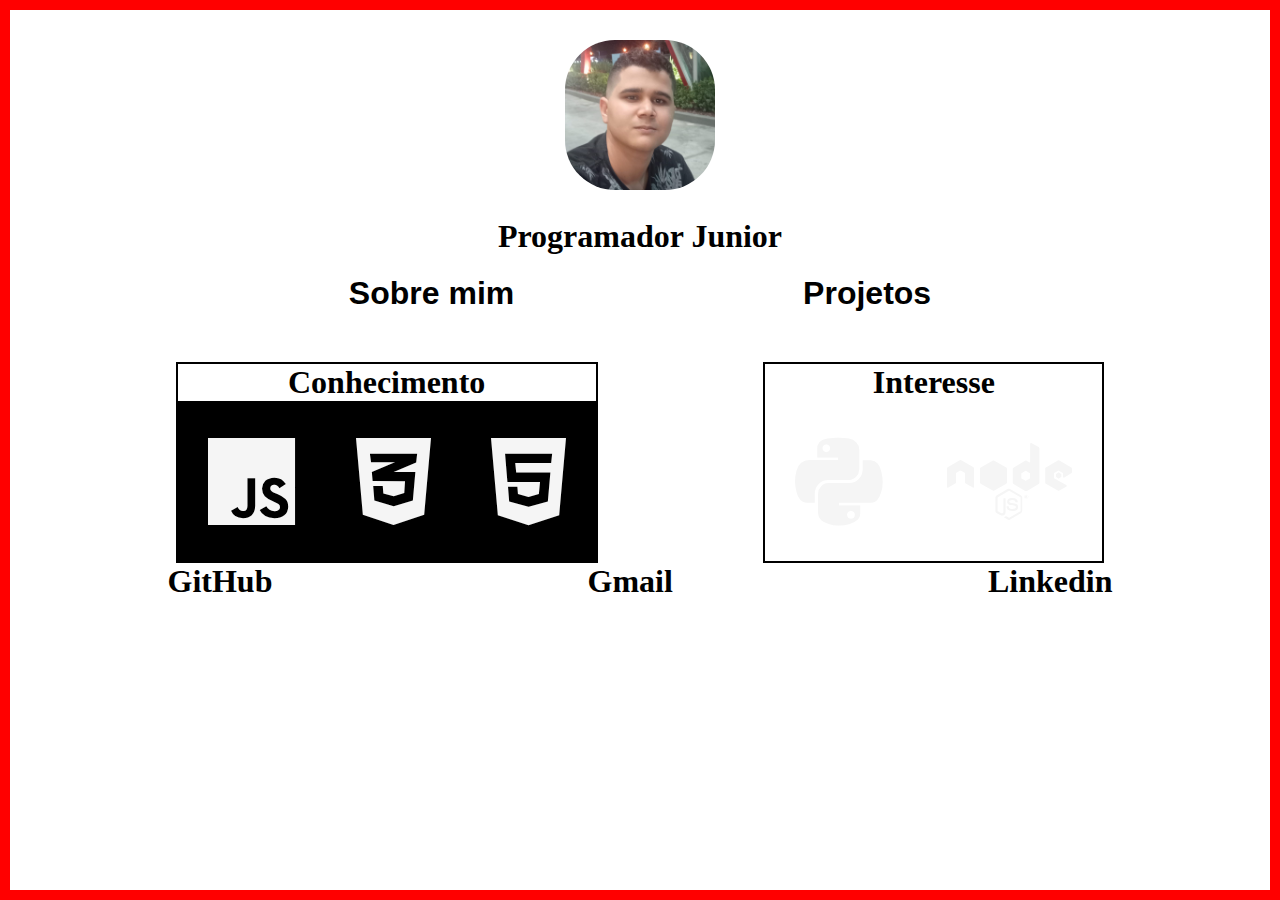
==== index.html @ 783be322 "colocando icones" ====
<!DOCTYPE html>
<html lang="en">
<head>
    <meta charset="UTF-8">
    <meta http-equiv="X-UA-Compatible" content="IE=edge">
    <meta name="viewport" content="width=device-width, initial-scale=1.0">
    <title>Portifólio</title>
    <link rel="stylesheet" href="style.css">
    <link rel="stylesheet" href="https://cdnjs.cloudflare.com/ajax/libs/font-awesome/6.1.0/css/all.min.css">
</head>
<body>
    <header>
                <div class="top">
                    <img class="foto" src="img/index.jpeg" alt="foto">
                    <h1>Programador Junior</h1>
                </div>
                <div class="tema">
                    <nav>
                        <ul>
                                <a href="sobremim.html"><h1>Sobre mim</h1></a>
                        </ul>
                    </nav>
                    <nav>
                        <ul>
                                <a href="projetos.html"><h1>Projetos</h1 ></a>
                        </ul>
                    </nav>
                </div>
    </header>

    <main>
          <div class="alt">
            <h1>Conhecimento</h1>
            <div class="linguagem">
                <i class="fa-brands fa-js"></i>
                <i class="fa-brands fa-css3-alt"></i>
                <i class="fa-brands fa-html5"></i>
            </div>
          </div> 
          <div class="alt">
            <h1>Interesse</h1>
            <div class="linguagem1">
                <i class="fa-brands fa-python"></i>
                <i class="fa-brands fa-node"></i>
            </div>
          </div>
    </main>

    <footer>
                <div>
                    <h1>GitHub</h1>
                </div>
                <div>
                    <h1>Gmail</h1>
                </div>
                <div>
                    <h1>Linkedin</h1>
                </div>
    </footer>
</body>
</html>
---- style.css ----
* {
    margin: 0;
    padding: 0;
    box-sizing: border-box;
}
body{
    //background: black; 
    min-height: 100vh;
    border: solid 10px red;
}

header{
    padding: 30px;
}

.top{
    text-align: center;
}
.top h1{
    margin-top: 2%;
}
.foto{
    height: 150px;
    border-radius: 50px;
}

.tema{
    display: flex;
    justify-content: space-evenly;
    margin: 10px;
    padding: 10px;
}
a{
    color: black;
    text-decoration: none;
    font-family: Arial, Helvetica, sans-serif;

}


section{
    display: flex;
    justify-content: space-around;
    margin: 20px;
    padding: 10px;
}


.pro{
    display: flex;
    justify-content: space-around;
}

.pre{
    display: flex;
    justify-content: space-around;
}

main{
    display: flex;
    justify-content: space-evenly;
}


.alt{
    border: solid 2px black;
    padding: 0;
    text-align: center;
}

.linguagem{
    display: flex;
    justify-content: space-evenly;
    background: black;
    
}

.fa-brands{
    font-size: 100px;
    padding: 30PX;
    color: whitesmoke;
}

footer{
    display: flex;
    justify-content: space-around;
}
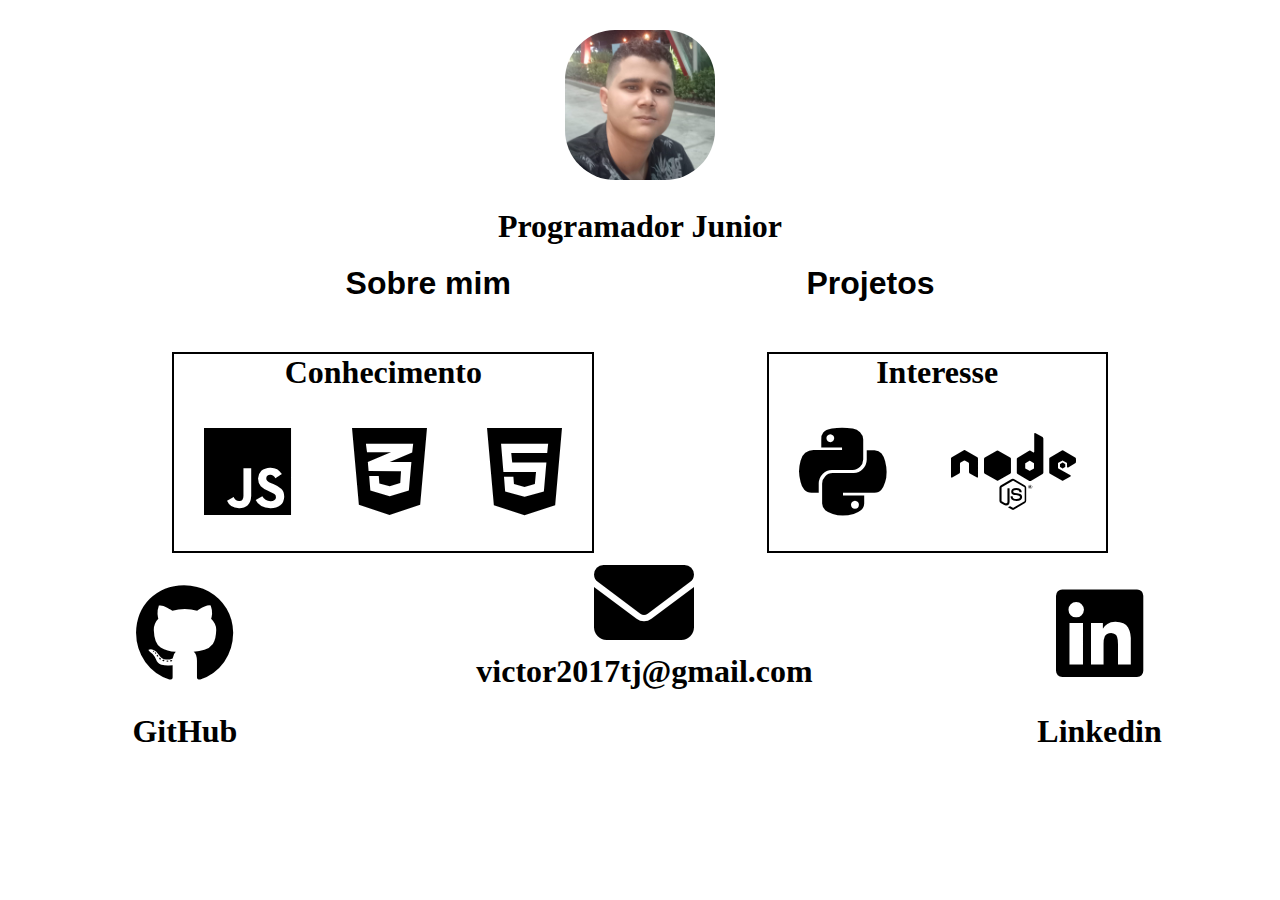
==== commit c953dbbf: "icones no footer" ====
--- a/index.html
+++ b/index.html
@@ -47,13 +47,16 @@
     </main>
 
     <footer>
-                <div>
+                <div class="icones">
+                    <i class="fa-brands fa-github"></i>
                     <h1>GitHub</h1>
                 </div>
-                <div>
-                    <h1>Gmail</h1>
+                <div class="icones">
+                    <i class="fa-solid fa-envelope"></i>
+                    <h1>victor2017tj@gmail.com</h1>
                 </div>
-                <div>
+                <div class="icones">
+                    <i class="fa-brands fa-linkedin"></i>
                     <h1>Linkedin</h1>
                 </div>
     </footer>
--- a/style.css
+++ b/style.css
@@ -4,9 +4,8 @@
     box-sizing: border-box;
 }
 body{
-    //background: black; 
     min-height: 100vh;
-    border: solid 10px red;
+    
 }
 
 header{
@@ -71,17 +70,28 @@
 .linguagem{
     display: flex;
     justify-content: space-evenly;
-    background: black;
+    
     
 }
 
 .fa-brands{
     font-size: 100px;
     padding: 30PX;
-    color: whitesmoke;
+    
 }
 
 footer{
     display: flex;
     justify-content: space-around;
-}+}
+.fa-solid{
+    font-size: 100px;
+    color: black;
+}
+
+.icones{
+    text-align: center;
+}
+.fa-linkedin{
+    margin: 0px;
+}''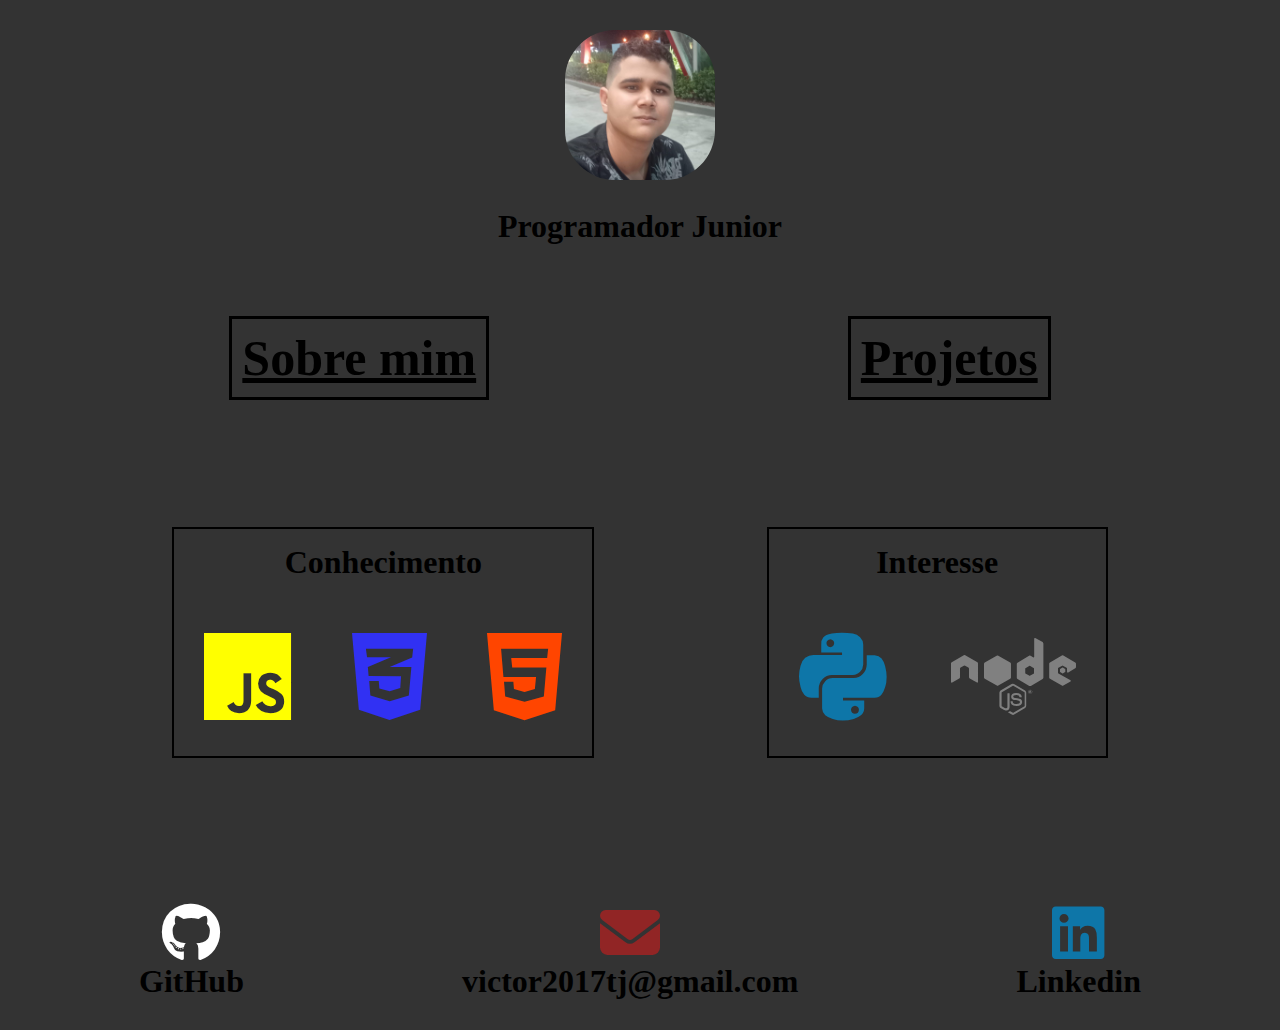
==== commit ab0724b1: "estilizando" ====
--- a/index.html
+++ b/index.html
@@ -9,56 +9,56 @@
     <link rel="stylesheet" href="https://cdnjs.cloudflare.com/ajax/libs/font-awesome/6.1.0/css/all.min.css">
 </head>
 <body>
-    <header>
-                <div class="top">
-                    <img class="foto" src="img/index.jpeg" alt="foto">
-                    <h1>Programador Junior</h1>
+    <div class="conteiner">
+        <header>
+                    <div class="top">
+                        <img class="foto" src="img/index.jpeg" alt="foto">
+                        <h1>Programador Junior</h1>
+                    </div>
+                    <div class="tema">
+                        <nav>
+                            <ul>
+                                    <a href="sobremim.html"><h1>Sobre mim</h1></a>
+                            </ul>
+                        </nav>
+                        <nav>
+                            <ul>
+                                    <a href="projetos.html"><h1>Projetos</h1 ></a>
+                            </ul>
+                        </nav>
+                    </div>
+        </header>
+        <main>
+              <div class="alt">
+                <h1>Conhecimento</h1>
+                <div class="linguagem">
+                    <i class="fa-brands fa-js"></i>
+                    <i class="fa-brands fa-css3-alt"></i>
+                    <i class="fa-brands fa-html5"></i>
                 </div>
-                <div class="tema">
-                    <nav>
-                        <ul>
-                                <a href="sobremim.html"><h1>Sobre mim</h1></a>
-                        </ul>
-                    </nav>
-                    <nav>
-                        <ul>
-                                <a href="projetos.html"><h1>Projetos</h1 ></a>
-                        </ul>
-                    </nav>
+              </div>
+              <div class="alt">
+                <h1>Interesse</h1>
+                <div class="linguagem1">
+                    <i class="fa-brands fa-python"></i>
+                    <i class="fa-brands fa-node"></i>
                 </div>
-    </header>
-
-    <main>
-          <div class="alt">
-            <h1>Conhecimento</h1>
-            <div class="linguagem">
-                <i class="fa-brands fa-js"></i>
-                <i class="fa-brands fa-css3-alt"></i>
-                <i class="fa-brands fa-html5"></i>
-            </div>
-          </div> 
-          <div class="alt">
-            <h1>Interesse</h1>
-            <div class="linguagem1">
-                <i class="fa-brands fa-python"></i>
-                <i class="fa-brands fa-node"></i>
-            </div>
-          </div>
-    </main>
-
-    <footer>
-                <div class="icones">
-                    <i class="fa-brands fa-github"></i>
-                    <h1>GitHub</h1>
-                </div>
-                <div class="icones">
-                    <i class="fa-solid fa-envelope"></i>
-                    <h1>victor2017tj@gmail.com</h1>
-                </div>
-                <div class="icones">
-                    <i class="fa-brands fa-linkedin"></i>
-                    <h1>Linkedin</h1>
-                </div>
-    </footer>
+              </div>
+        </main>
+        <footer>
+                    <div class="icones">
+                        <i class="fa-brands fa-github"></i>
+                        <h1>GitHub</h1>
+                    </div>
+                    <div class="icones">
+                        <i class="fa-solid fa-envelope"></i>
+                        <h1>victor2017tj@gmail.com</h1>
+                    </div>
+                    <div class="icones">
+                        <i class="fa-brands fa-linkedin"></i>
+                        <h1>Linkedin</h1>
+                    </div>
+        </footer>
+    </div>
 </body>
 </html>--- a/style.css
+++ b/style.css
@@ -5,7 +5,11 @@
 }
 body{
     min-height: 100vh;
-    
+    min-width: 100vh;
+    background: rgba(0, 0, 0, 0.8);
+}
+.conteiner{
+    padding: 0px, 50px;
 }
 
 header{
@@ -15,9 +19,11 @@
 .top{
     text-align: center;
 }
+
 .top h1{
     margin-top: 2%;
 }
+
 .foto{
     height: 150px;
     border-radius: 50px;
@@ -25,17 +31,23 @@
 
 .tema{
     display: flex;
-    justify-content: space-evenly;
+    justify-content: space-around;
     margin: 10px;
     padding: 10px;
+    margin-top: 5%;
 }
+
 a{
     color: black;
-    text-decoration: none;
-    font-family: Arial, Helvetica, sans-serif;
-
+    font-size: 25px;
 }
 
+a h1{
+    border: solid black;
+    padding: 10px;
+
+    
+}
 
 section{
     display: flex;
@@ -58,6 +70,10 @@
 main{
     display: flex;
     justify-content: space-evenly;
+    margin-top: 6%;
+}
+main h1{
+    padding: 15px;
 }
 
 
@@ -80,9 +96,31 @@
     
 }
 
+.fa-js{
+    color: yellow;
+}
+
+.fa-css3-alt{
+    color: rgb(49, 49, 243);
+}
+
+.fa-html5{
+    color: orangered;
+}
+
+.fa-python{
+    color: #0e76a8;
+}
+
+.fa-node{
+    color: grey;
+}
+
 footer{
     display: flex;
     justify-content: space-around;
+    margin-top: 9%;
+    padding: 30px;
 }
 .fa-solid{
     font-size: 100px;
@@ -92,6 +130,20 @@
 .icones{
     text-align: center;
 }
+
 .fa-linkedin{
-    margin: 0px;
-}''+  color: #0e76a8;
+  font-size: 60px;
+  padding: 0%;
+}
+
+.fa-github{
+    padding: 0%;
+    font-size: 60px;
+    color: white;
+}
+
+.fa-envelope{
+    color: rgb(145, 37, 37);
+    font-size: 60px;
+}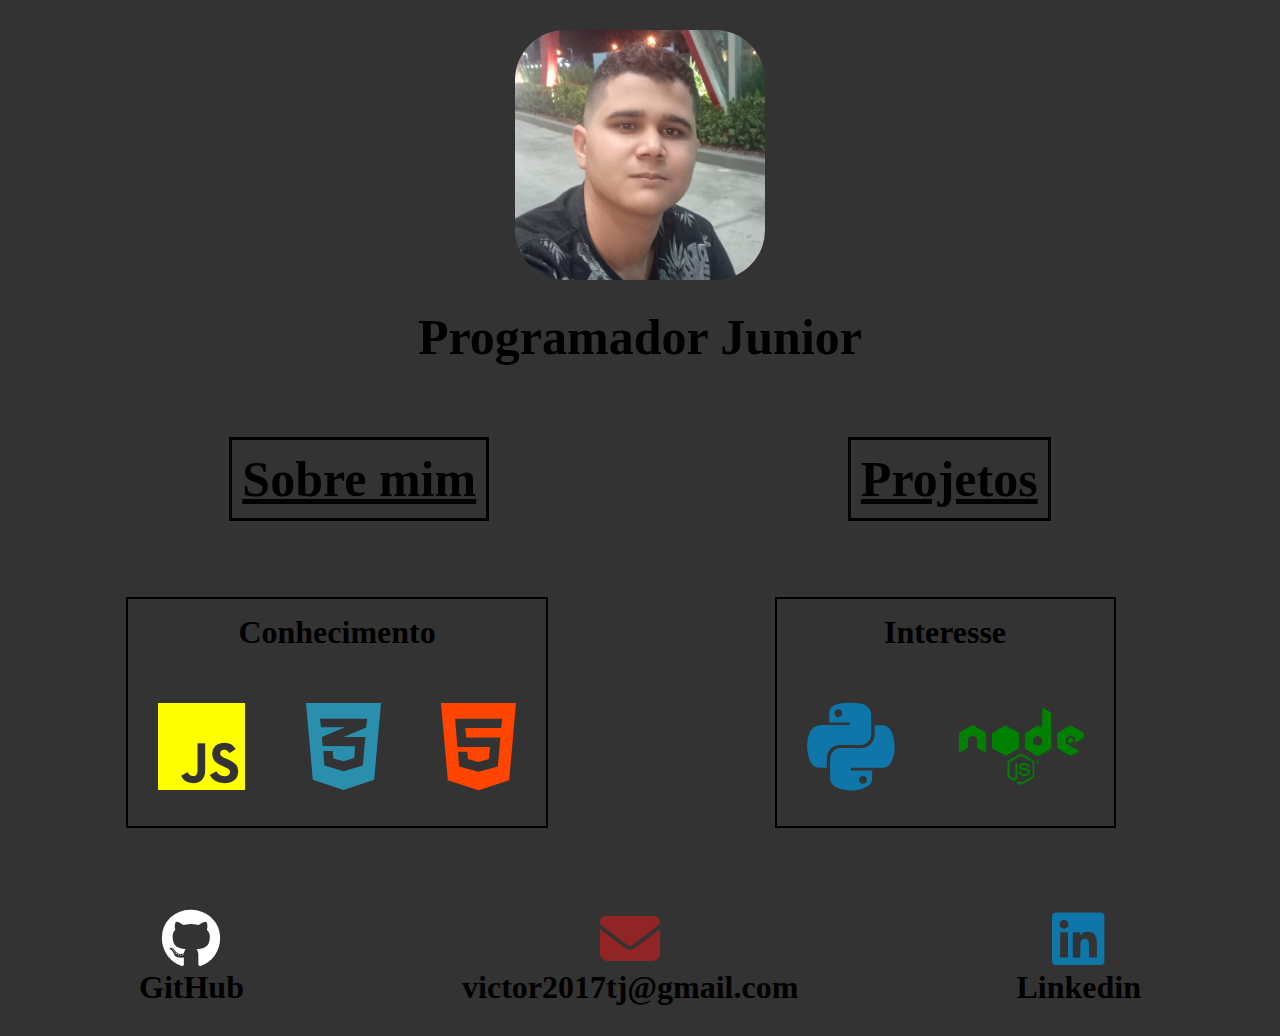
==== commit 7e9c5cb8: "acrecentando detalhes no sobre mim" ====
--- a/index.html
+++ b/index.html
@@ -37,7 +37,7 @@
                     <i class="fa-brands fa-html5"></i>
                 </div>
               </div>
-              <div class="alt">
+              <div class="altt">
                 <h1>Interesse</h1>
                 <div class="linguagem1">
                     <i class="fa-brands fa-python"></i>
@@ -47,16 +47,22 @@
         </main>
         <footer>
                     <div class="icones">
+                        <a href="https://github.com/Victor-E-C-Santos" target="_blank">
                         <i class="fa-brands fa-github"></i>
-                        <h1>GitHub</h1>
+                    </a>
+                    <h1>GitHub</h1>
                     </div>
+
                     <div class="icones">
                         <i class="fa-solid fa-envelope"></i>
                         <h1>victor2017tj@gmail.com</h1>
                     </div>
+
                     <div class="icones">
+                        <a href="https://www.linkedin.com/in/victor-cardoso-204231269/" target="_blank">
                         <i class="fa-brands fa-linkedin"></i>
-                        <h1>Linkedin</h1>
+                    </a>
+                    <h1>Linkedin</h1>
                     </div>
         </footer>
     </div>
--- a/style.css
+++ b/style.css
@@ -22,10 +22,11 @@
 
 .top h1{
     margin-top: 2%;
+    font-size: 50px ;
 }
 
 .foto{
-    height: 150px;
+    height: 250px;
     border-radius: 50px;
 }
 
@@ -42,11 +43,9 @@
     font-size: 25px;
 }
 
-a h1{
+ul a h1{
     border: solid black;
     padding: 10px;
-
-    
 }
 
 section{
@@ -69,8 +68,8 @@
 
 main{
     display: flex;
-    justify-content: space-evenly;
-    margin-top: 6%;
+    justify-content: space-around;
+    margin-top: 2%;
 }
 main h1{
     padding: 15px;
@@ -81,6 +80,15 @@
     border: solid 2px black;
     padding: 0;
     text-align: center;
+    margin-left: -3%;
+}
+
+.altt{
+    border: solid 2px black;
+    padding: 0;
+    text-align: center;
+    margin-left: -8%;
+    
 }
 
 .linguagem{
@@ -93,15 +101,21 @@
 .fa-brands{
     font-size: 100px;
     padding: 30PX;
-    
+    transition: 1.3s;
 }
+
+.fa-brands:hover{
+    font-size: 125px;
+    transition: 1.3s;
+}
+
 
 .fa-js{
     color: yellow;
 }
 
 .fa-css3-alt{
-    color: rgb(49, 49, 243);
+    color: rgb(42, 143, 173);
 }
 
 .fa-html5{
@@ -113,13 +127,13 @@
 }
 
 .fa-node{
-    color: grey;
+    color: green;
 }
 
 footer{
     display: flex;
     justify-content: space-around;
-    margin-top: 9%;
+    margin-top: 4%;
     padding: 30px;
 }
 .fa-solid{
@@ -146,4 +160,26 @@
 .fa-envelope{
     color: rgb(145, 37, 37);
     font-size: 60px;
-}+}
+
+.detalhe{
+    background: red;
+    border: solid 2px black;
+    padding: 40px;
+    margin-top: 10%;
+    margin-left: -10%
+
+}
+.victor{
+    text-align: center;
+    padding: 10px;
+    
+}
+
+.vic{
+    padding: 10px;
+    margin: 30px;
+}
+.descricao{
+    margin-top: 8%;
+}
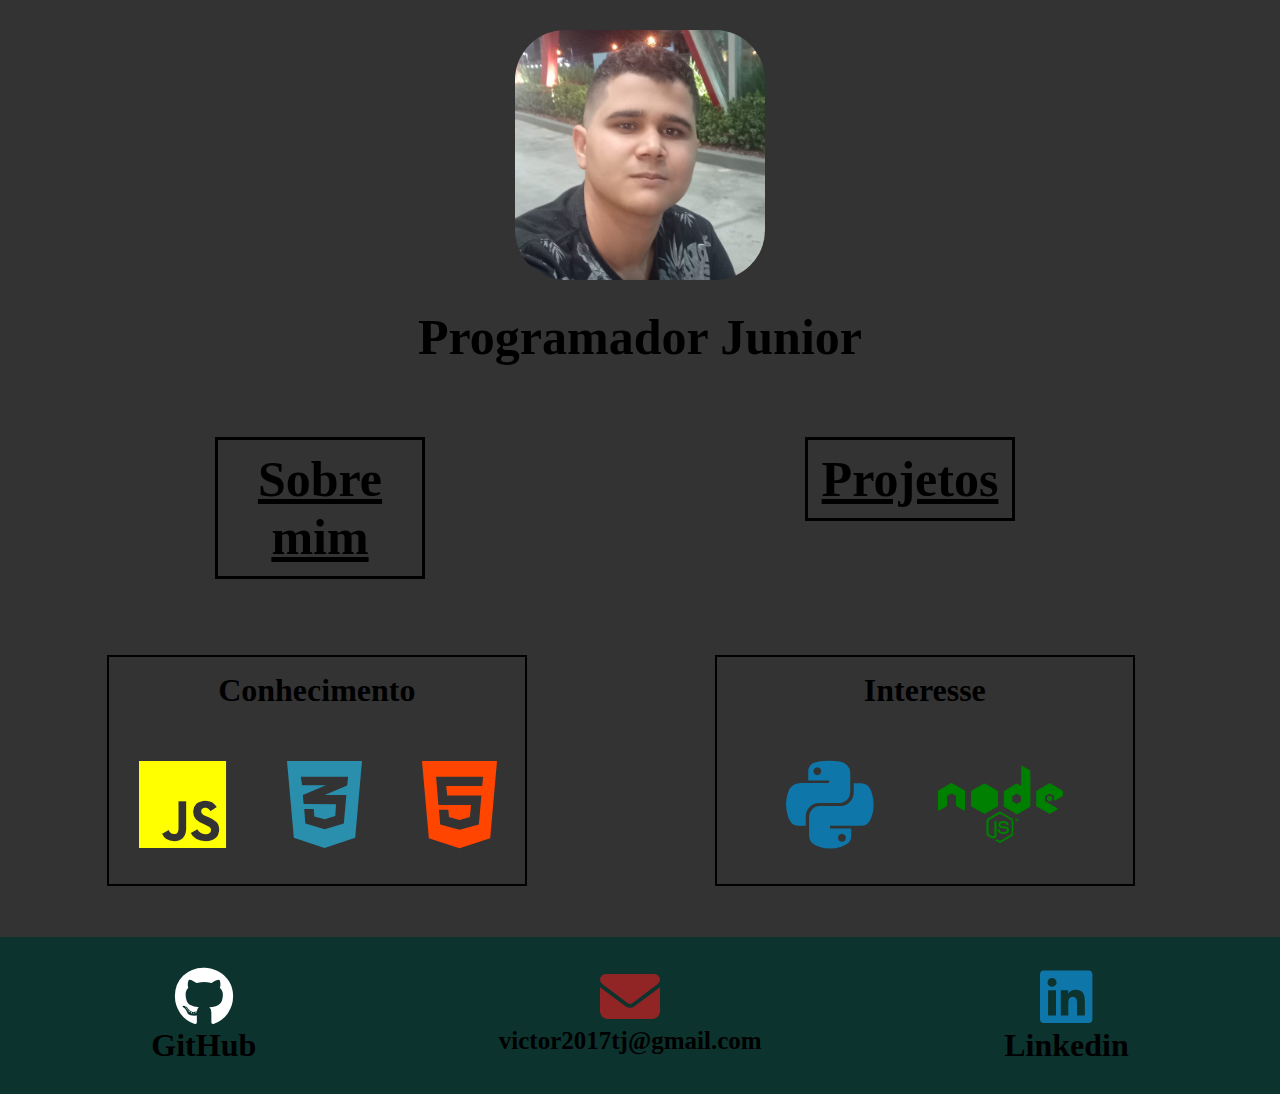
==== commit 41d346cf: "finalização da área sobre mim" ====
--- a/index.html
+++ b/index.html
@@ -18,7 +18,7 @@
                     <div class="tema">
                         <nav>
                             <ul>
-                                    <a href="sobremim.html"><h1>Sobre mim</h1></a>
+                                    <a href="sobremim.html"><h1 class="sobre">Sobre mim</h1></a>
                             </ul>
                         </nav>
                         <nav>
@@ -55,7 +55,7 @@
 
                     <div class="icones">
                         <i class="fa-solid fa-envelope"></i>
-                        <h1>victor2017tj@gmail.com</h1>
+                        <h1 class="email">victor2017tj@gmail.com</h1>
                     </div>
 
                     <div class="icones">
--- a/style.css
+++ b/style.css
@@ -14,6 +14,7 @@
 
 header{
     padding: 30px;
+
 }
 
 .top{
@@ -46,7 +47,12 @@
 ul a h1{
     border: solid black;
     padding: 10px;
-}
+    width: 210px;
+    text-align: center;
+    margin-right: 50px;
+}
+
+
 
 section{
     display: flex;
@@ -81,6 +87,7 @@
     padding: 0;
     text-align: center;
     margin-left: -3%;
+    width: 420px;
 }
 
 .altt{
@@ -88,6 +95,7 @@
     padding: 0;
     text-align: center;
     margin-left: -8%;
+    width: 420px;
     
 }
 
@@ -101,13 +109,8 @@
 .fa-brands{
     font-size: 100px;
     padding: 30PX;
-    transition: 1.3s;
-}
-
-.fa-brands:hover{
-    font-size: 125px;
-    transition: 1.3s;
-}
+}
+
 
 
 .fa-js{
@@ -135,6 +138,7 @@
     justify-content: space-around;
     margin-top: 4%;
     padding: 30px;
+    background: #0D332E;
 }
 .fa-solid{
     font-size: 100px;
@@ -144,31 +148,44 @@
 .icones{
     text-align: center;
 }
+
+
+
 
 .fa-linkedin{
   color: #0e76a8;
   font-size: 60px;
   padding: 0%;
-}
+  transition: 1s;
+}
+
 
 .fa-github{
     padding: 0%;
     font-size: 60px;
     color: white;
-}
+    transition: 1s;
+}
+
 
 .fa-envelope{
     color: rgb(145, 37, 37);
     font-size: 60px;
-}
+    transition: 1s;
+}
+
+.email{
+    font-size: 25px;
+}
+
 
 .detalhe{
-    background: red;
-    border: solid 2px black;
-    padding: 40px;
+    background: rgb(12, 47, 202);
+    border: solid 2px black;
+    height: 455px;
+    width: 400px;
     margin-top: 10%;
-    margin-left: -10%
-
+    padding: 10px;
 }
 .victor{
     text-align: center;
@@ -181,5 +198,46 @@
     margin: 30px;
 }
 .descricao{
-    margin-top: 8%;
-}
+    margin-top: 6%;
+}
+
+.detalhe2{
+   background: rgb(12, 47, 202);
+   border: solid 2px black;
+   height: 455px;
+   width: 400px;
+   margin-top: 10%;
+}
+
+.elite{
+    text-align: center;
+    padding: 5px;
+}
+
+
+.detalhe3{
+    background: rgb(12, 47, 202);
+    border: solid 2px black;
+    height: 455px;
+    width: 400px;
+    margin-top: 10%;
+}
+
+.sobre{
+    text-align: center;
+    padding: 10px;
+}
+
+
+ .texto1{
+    font-size: 20px;
+    text-align: justify;
+    padding: 20px;
+ }
+
+ .texto2{
+    font-size: 20px;
+    text-align: justify;
+    padding: 20px;
+ }
+
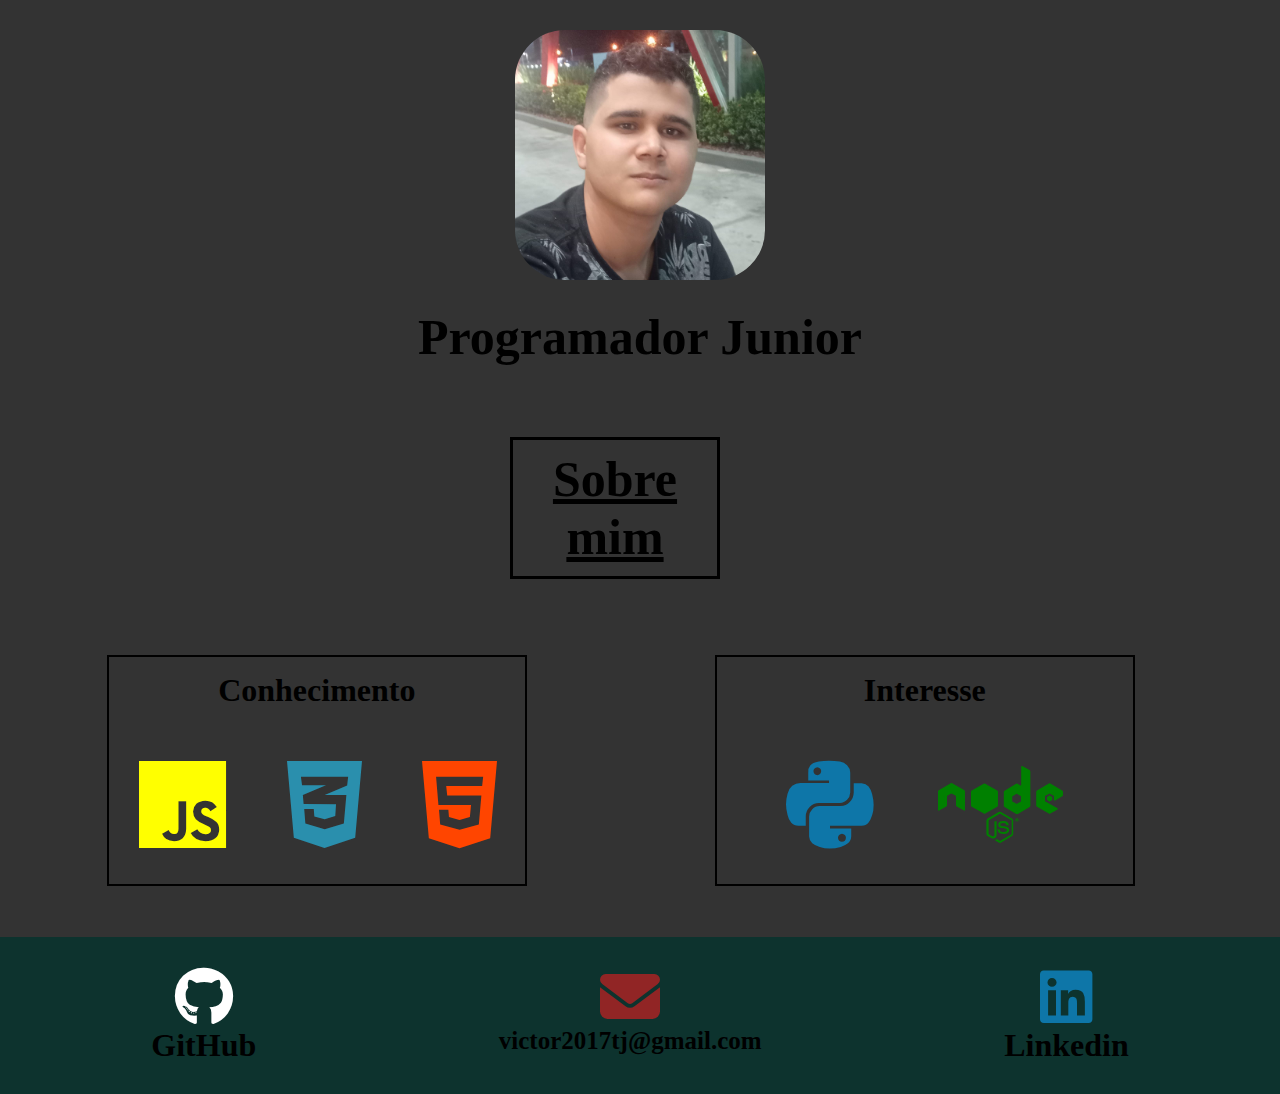
==== commit d3515350: "remoção da pasta projetos" ====
--- a/index.html
+++ b/index.html
@@ -19,11 +19,6 @@
                         <nav>
                             <ul>
                                     <a href="sobremim.html"><h1 class="sobre">Sobre mim</h1></a>
-                            </ul>
-                        </nav>
-                        <nav>
-                            <ul>
-                                    <a href="projetos.html"><h1>Projetos</h1 ></a>
                             </ul>
                         </nav>
                     </div>
--- a/style.css
+++ b/style.css
@@ -241,3 +241,11 @@
     padding: 20px;
  }
 
+ .foto1{
+    height: 400px;
+ }
+
+ .cubo{
+    text-align: center;
+    padding: 0;
+ }
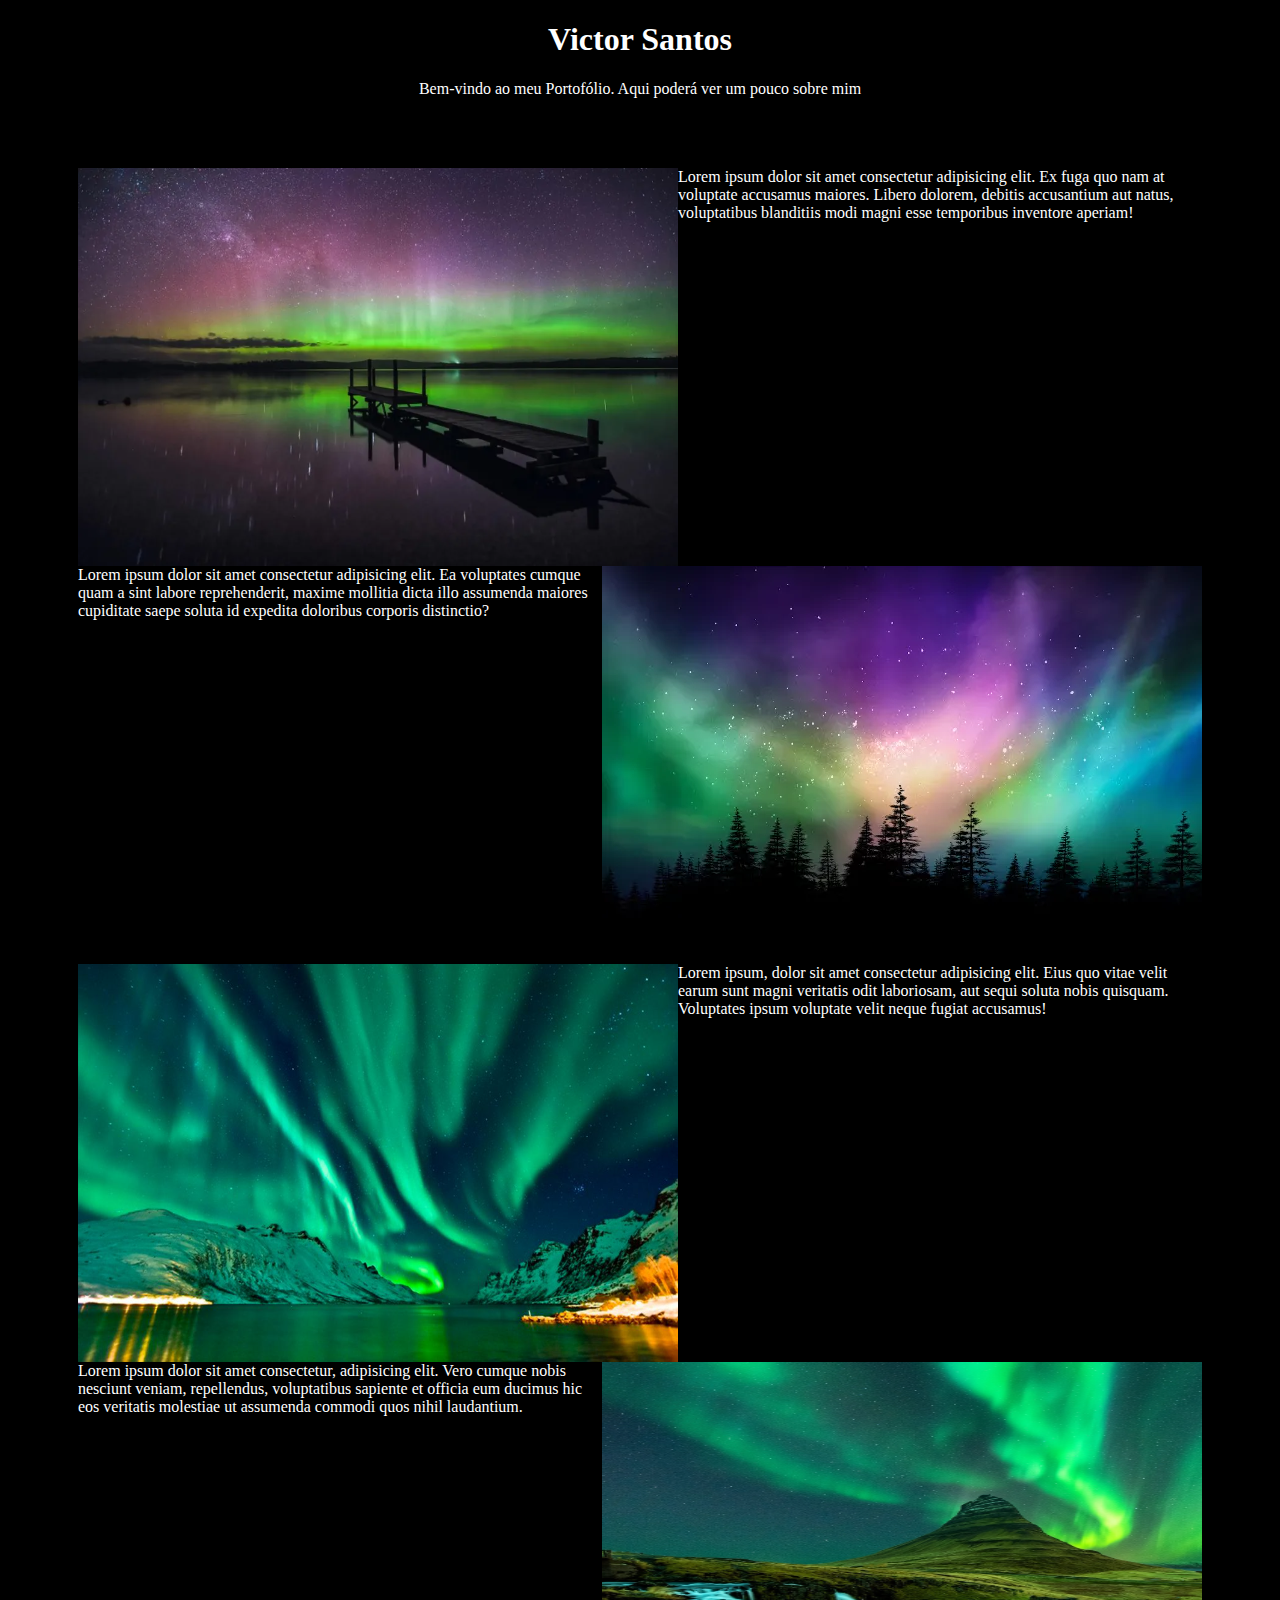
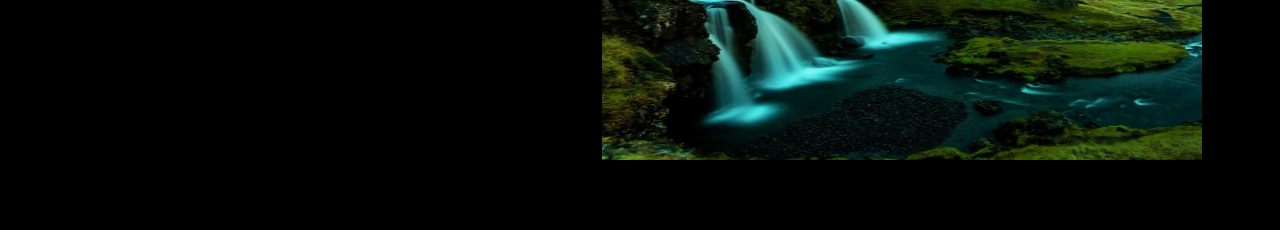
==== commit bb69112d: "criação de portifólio" ====
--- a/index.html
+++ b/index.html
@@ -2,64 +2,42 @@
 <html lang="en">
 <head>
     <meta charset="UTF-8">
-    <meta http-equiv="X-UA-Compatible" content="IE=edge">
     <meta name="viewport" content="width=device-width, initial-scale=1.0">
-    <title>Portifólio</title>
+    <title>Portofólio</title>
     <link rel="stylesheet" href="style.css">
-    <link rel="stylesheet" href="https://cdnjs.cloudflare.com/ajax/libs/font-awesome/6.1.0/css/all.min.css">
 </head>
 <body>
-    <div class="conteiner">
-        <header>
-                    <div class="top">
-                        <img class="foto" src="img/index.jpeg" alt="foto">
-                        <h1>Programador Junior</h1>
-                    </div>
-                    <div class="tema">
-                        <nav>
-                            <ul>
-                                    <a href="sobremim.html"><h1 class="sobre">Sobre mim</h1></a>
-                            </ul>
-                        </nav>
-                    </div>
-        </header>
-        <main>
-              <div class="alt">
-                <h1>Conhecimento</h1>
-                <div class="linguagem">
-                    <i class="fa-brands fa-js"></i>
-                    <i class="fa-brands fa-css3-alt"></i>
-                    <i class="fa-brands fa-html5"></i>
-                </div>
-              </div>
-              <div class="altt">
-                <h1>Interesse</h1>
-                <div class="linguagem1">
-                    <i class="fa-brands fa-python"></i>
-                    <i class="fa-brands fa-node"></i>
-                </div>
-              </div>
-        </main>
-        <footer>
-                    <div class="icones">
-                        <a href="https://github.com/Victor-E-C-Santos" target="_blank">
-                        <i class="fa-brands fa-github"></i>
-                    </a>
-                    <h1>GitHub</h1>
-                    </div>
+    <body>
+        <div class="topico">
+            <h1>Victor Santos</h1>
+            <p>Bem-vindo ao meu Portofólio. Aqui poderá ver um pouco sobre mim</p>
+        </div>
+    </body>
 
-                    <div class="icones">
-                        <i class="fa-solid fa-envelope"></i>
-                        <h1 class="email">victor2017tj@gmail.com</h1>
-                    </div>
+    <main>
+        <div class="img1">
+            <img src="img/pl_resized.webp" alt="">
+            Lorem ipsum dolor sit amet consectetur adipisicing elit. Ex fuga quo nam at voluptate accusamus maiores. Libero dolorem, debitis accusantium aut natus, voluptatibus blanditiis modi magni esse temporibus inventore aperiam!
+        </div>
 
-                    <div class="icones">
-                        <a href="https://www.linkedin.com/in/victor-cardoso-204231269/" target="_blank">
-                        <i class="fa-brands fa-linkedin"></i>
-                    </a>
-                    <h1>Linkedin</h1>
-                    </div>
-        </footer>
-    </div>
+        <div class="img1">
+            Lorem ipsum dolor sit amet consectetur adipisicing elit. Ea voluptates cumque quam a sint labore reprehenderit, maxime mollitia dicta illo assumenda maiores cupiditate saepe soluta id expedita doloribus corporis distinctio?
+            <img src="img/po.webp" alt="">
+        </div>
+
+        <div class="img1">
+            <img src="img/pk_resized.jpg" alt="">
+            Lorem ipsum, dolor sit amet consectetur adipisicing elit. Eius quo vitae velit earum sunt magni veritatis odit laboriosam, aut sequi soluta nobis quisquam. Voluptates ipsum voluptate velit neque fugiat accusamus!
+        </div>
+
+        <div class="img1">
+            Lorem ipsum dolor sit amet consectetur, adipisicing elit. Vero cumque nobis nesciunt veniam, repellendus, voluptatibus sapiente et officia eum ducimus hic eos veritatis molestiae ut assumenda commodi quos nihil laudantium.
+            <img src="img/pi_resized_resized.jpg" alt="">
+        </div>
+    </main>
+
+    <footer>
+        
+    </footer>
 </body>
-</html>+</html--- a/style.css
+++ b/style.css
@@ -1,251 +1,17 @@
-* {
-    margin: 0;
-    padding: 0;
-    box-sizing: border-box;
-}
 body{
-    min-height: 100vh;
-    min-width: 100vh;
-    background: rgba(0, 0, 0, 0.8);
-}
-.conteiner{
-    padding: 0px, 50px;
+    background-color: black;
 }
 
-header{
-    padding: 30px;
-
+.topico{
+    color: white;
+    text-align: center;
+}
+main{
+    color: white;
+    padding: 50px;
+    margin: 20px;
 }
 
-.top{
-    text-align: center;
-}
-
-.top h1{
-    margin-top: 2%;
-    font-size: 50px ;
-}
-
-.foto{
-    height: 250px;
-    border-radius: 50px;
-}
-
-.tema{
+.img1{
     display: flex;
-    justify-content: space-around;
-    margin: 10px;
-    padding: 10px;
-    margin-top: 5%;
-}
-
-a{
-    color: black;
-    font-size: 25px;
-}
-
-ul a h1{
-    border: solid black;
-    padding: 10px;
-    width: 210px;
-    text-align: center;
-    margin-right: 50px;
-}
-
-
-
-section{
-    display: flex;
-    justify-content: space-around;
-    margin: 20px;
-    padding: 10px;
-}
-
-
-.pro{
-    display: flex;
-    justify-content: space-around;
-}
-
-.pre{
-    display: flex;
-    justify-content: space-around;
-}
-
-main{
-    display: flex;
-    justify-content: space-around;
-    margin-top: 2%;
-}
-main h1{
-    padding: 15px;
-}
-
-
-.alt{
-    border: solid 2px black;
-    padding: 0;
-    text-align: center;
-    margin-left: -3%;
-    width: 420px;
-}
-
-.altt{
-    border: solid 2px black;
-    padding: 0;
-    text-align: center;
-    margin-left: -8%;
-    width: 420px;
-    
-}
-
-.linguagem{
-    display: flex;
-    justify-content: space-evenly;
-    
-    
-}
-
-.fa-brands{
-    font-size: 100px;
-    padding: 30PX;
-}
-
-
-
-.fa-js{
-    color: yellow;
-}
-
-.fa-css3-alt{
-    color: rgb(42, 143, 173);
-}
-
-.fa-html5{
-    color: orangered;
-}
-
-.fa-python{
-    color: #0e76a8;
-}
-
-.fa-node{
-    color: green;
-}
-
-footer{
-    display: flex;
-    justify-content: space-around;
-    margin-top: 4%;
-    padding: 30px;
-    background: #0D332E;
-}
-.fa-solid{
-    font-size: 100px;
-    color: black;
-}
-
-.icones{
-    text-align: center;
-}
-
-
-
-
-.fa-linkedin{
-  color: #0e76a8;
-  font-size: 60px;
-  padding: 0%;
-  transition: 1s;
-}
-
-
-.fa-github{
-    padding: 0%;
-    font-size: 60px;
-    color: white;
-    transition: 1s;
-}
-
-
-.fa-envelope{
-    color: rgb(145, 37, 37);
-    font-size: 60px;
-    transition: 1s;
-}
-
-.email{
-    font-size: 25px;
-}
-
-
-.detalhe{
-    background: rgb(12, 47, 202);
-    border: solid 2px black;
-    height: 455px;
-    width: 400px;
-    margin-top: 10%;
-    padding: 10px;
-}
-.victor{
-    text-align: center;
-    padding: 10px;
-    
-}
-
-.vic{
-    padding: 10px;
-    margin: 30px;
-}
-.descricao{
-    margin-top: 6%;
-}
-
-.detalhe2{
-   background: rgb(12, 47, 202);
-   border: solid 2px black;
-   height: 455px;
-   width: 400px;
-   margin-top: 10%;
-}
-
-.elite{
-    text-align: center;
-    padding: 5px;
-}
-
-
-.detalhe3{
-    background: rgb(12, 47, 202);
-    border: solid 2px black;
-    height: 455px;
-    width: 400px;
-    margin-top: 10%;
-}
-
-.sobre{
-    text-align: center;
-    padding: 10px;
-}
-
-
- .texto1{
-    font-size: 20px;
-    text-align: justify;
-    padding: 20px;
- }
-
- .texto2{
-    font-size: 20px;
-    text-align: justify;
-    padding: 20px;
- }
-
- .foto1{
-    height: 400px;
- }
-
- .cubo{
-    text-align: center;
-    padding: 0;
- }
+}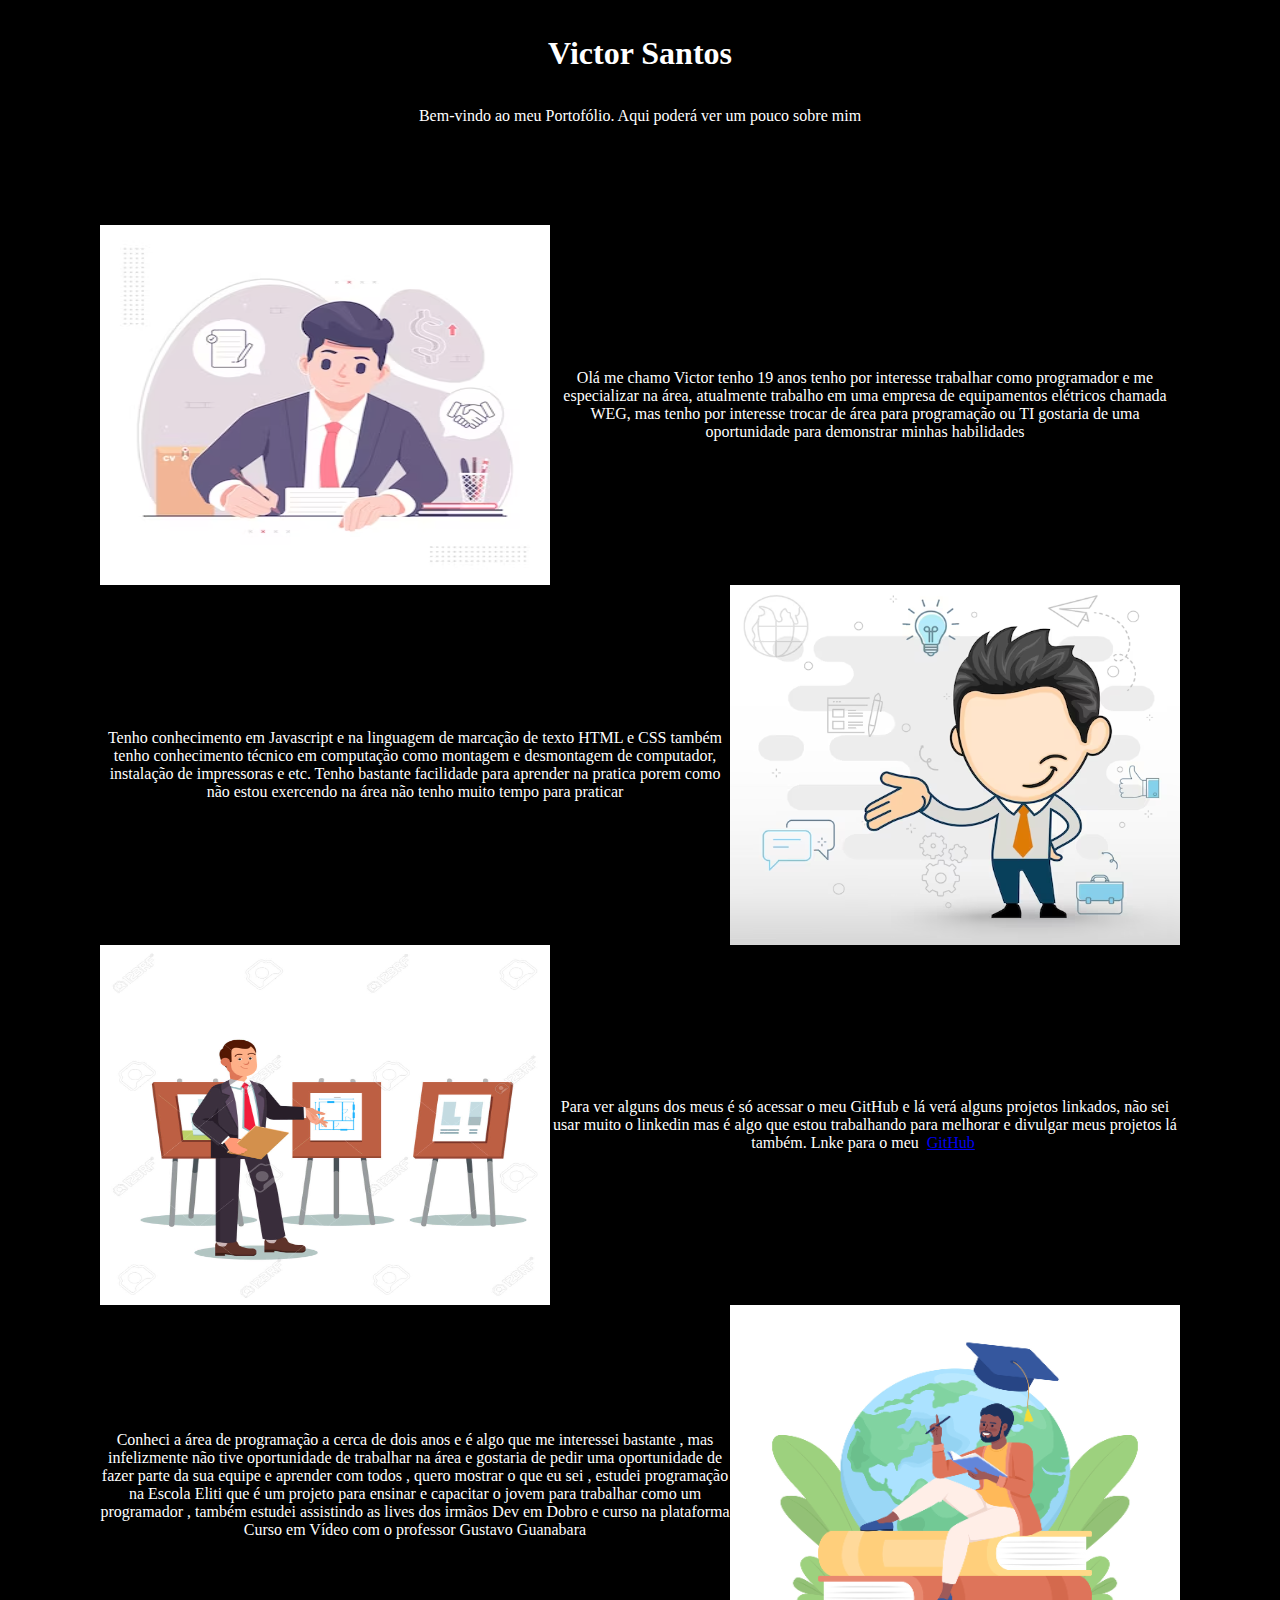
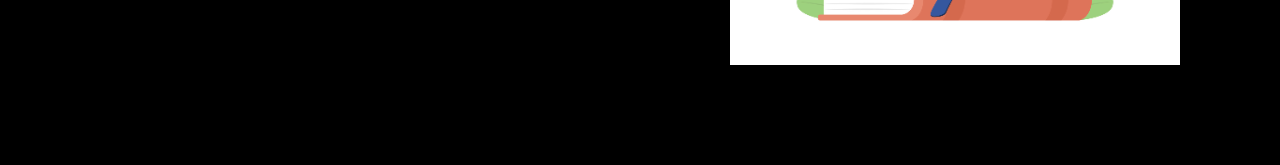
==== commit 6b0cb2c9: "finalização do portifolio ,  imagens linke e descrição" ====
--- a/index.html
+++ b/index.html
@@ -16,23 +16,27 @@
 
     <main>
         <div class="img1">
-            <img src="img/pl_resized.webp" alt="">
-            Lorem ipsum dolor sit amet consectetur adipisicing elit. Ex fuga quo nam at voluptate accusamus maiores. Libero dolorem, debitis accusantium aut natus, voluptatibus blanditiis modi magni esse temporibus inventore aperiam!
+            <img src="img/1_resized.avif" alt="">
+            <p>Olá me chamo Victor tenho 19 anos tenho por interesse trabalhar como programador e me especializar na área, atualmente trabalho em uma empresa de equipamentos elétricos chamada WEG, mas tenho por interesse trocar de área para programação ou TI gostaria de uma oportunidade para demonstrar minhas habilidades </p> 
         </div>
 
         <div class="img1">
-            Lorem ipsum dolor sit amet consectetur adipisicing elit. Ea voluptates cumque quam a sint labore reprehenderit, maxime mollitia dicta illo assumenda maiores cupiditate saepe soluta id expedita doloribus corporis distinctio?
-            <img src="img/po.webp" alt="">
+            <p>
+                Tenho conhecimento em Javascript e na linguagem de marcação de texto HTML e CSS
+                também tenho conhecimento técnico em computação como montagem e desmontagem de computador, instalação de impressoras e etc. Tenho bastante facilidade para aprender na pratica porem como não estou exercendo na área não tenho muito tempo para praticar
+            </p>            
+            <img src="img/2_resized.avif" alt="">
         </div>
 
         <div class="img1">
-            <img src="img/pk_resized.jpg" alt="">
-            Lorem ipsum, dolor sit amet consectetur adipisicing elit. Eius quo vitae velit earum sunt magni veritatis odit laboriosam, aut sequi soluta nobis quisquam. Voluptates ipsum voluptate velit neque fugiat accusamus!
+            <img src="img/3_resized.jpg" alt="">
+            <p>Para ver alguns dos meus  é só acessar o meu GitHub e lá verá alguns projetos linkados, não sei usar muito o linkedin mas é algo que estou trabalhando para melhorar e divulgar meus projetos lá também. Lnke para o meu &nbsp;<a href="https://github.com/Victor-E-C-Santos">GitHub</a>&nbsp;</p>
         </div>
+          
 
         <div class="img1">
-            Lorem ipsum dolor sit amet consectetur, adipisicing elit. Vero cumque nobis nesciunt veniam, repellendus, voluptatibus sapiente et officia eum ducimus hic eos veritatis molestiae ut assumenda commodi quos nihil laudantium.
-            <img src="img/pi_resized_resized.jpg" alt="">
+            <p>Conheci a área de programação a cerca de dois anos e é algo que me interessei bastante , mas infelizmente não tive oportunidade de trabalhar na área e gostaria de pedir uma oportunidade de fazer parte da sua equipe e aprender com todos , quero mostrar o que eu sei , estudei programação na Escola Eliti que é um projeto para ensinar e capacitar o jovem para trabalhar como um programador , também estudei assistindo as lives dos irmãos Dev em Dobro e curso na plataforma Curso em Vídeo com o professor Gustavo Guanabara </p>
+            <img src="img/4_resized.jpg" alt="">
         </div>
     </main>
 
--- a/style.css
+++ b/style.css
@@ -1,3 +1,9 @@
+*{
+    margin: 0;
+    padding: 0;
+    box-sizing: border-box;
+
+}
 body{
     background-color: black;
 }
@@ -6,12 +12,18 @@
     color: white;
     text-align: center;
 }
+
+h1{
+    padding: 35px;
+}
+
 main{
     color: white;
-    padding: 50px;
-    margin: 20px;
+    margin: 100px;
 }
 
 .img1{
     display: flex;
-}+    text-align: center;
+    align-items: center;
+}
